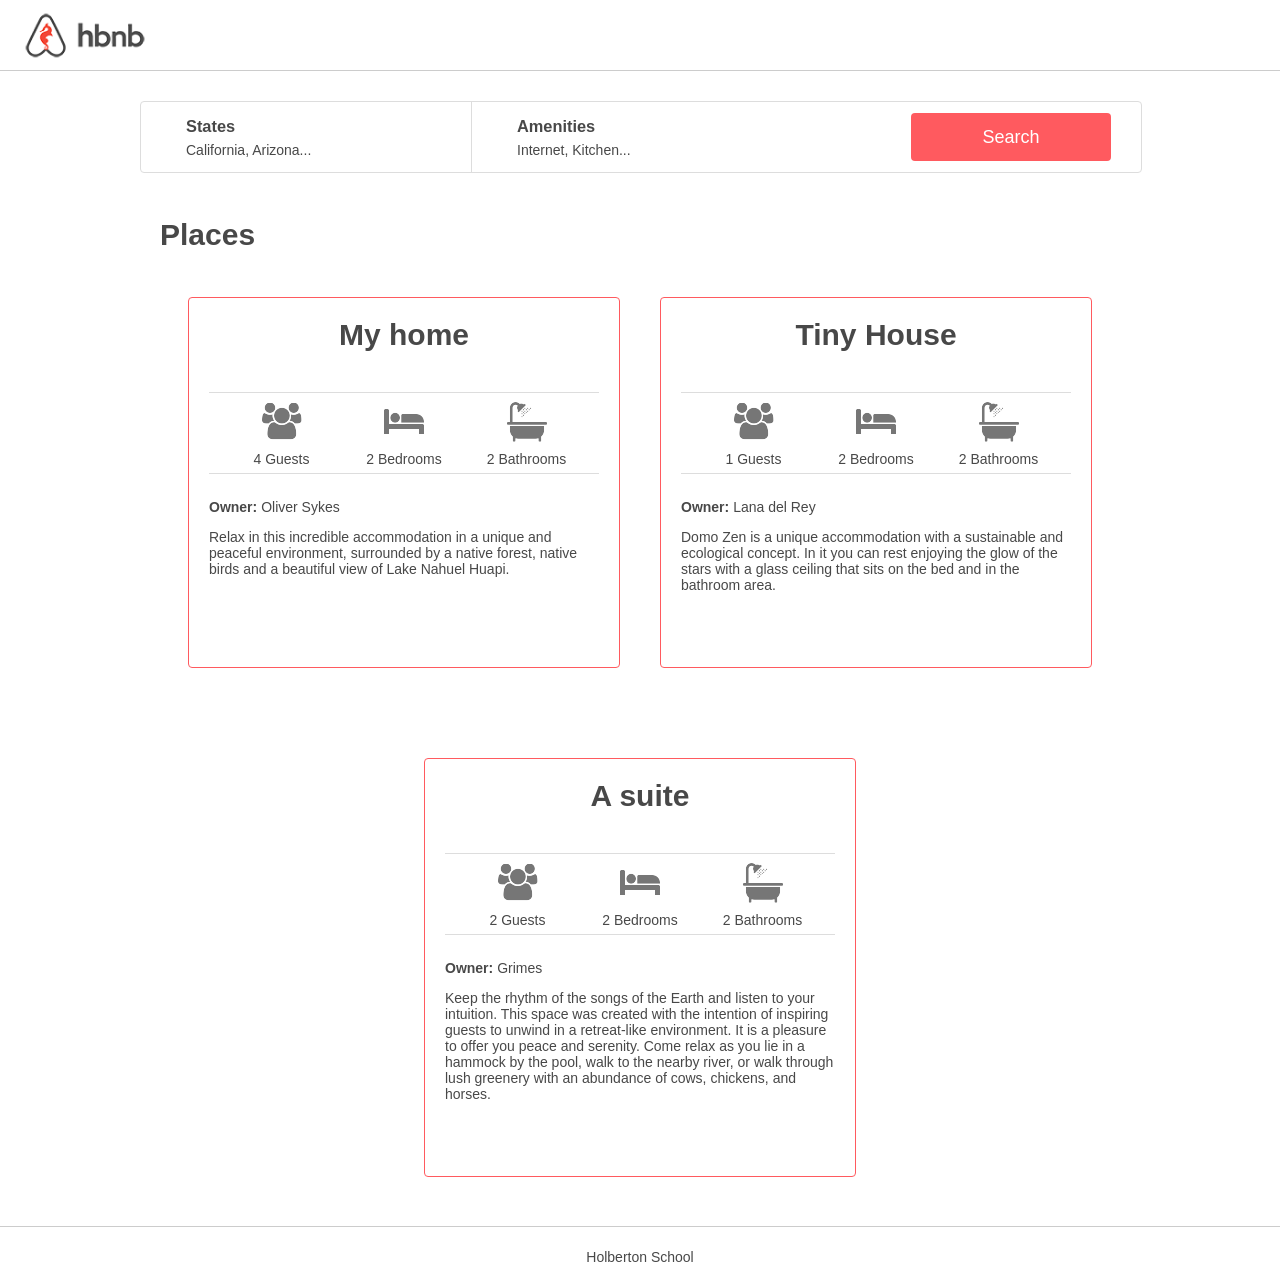
==== web_static/8-index.html @ 030169e7 "task 8 version 0: all without red circles" ====
<!DOCTYPE html>
<html lang="en" dir="ltr">

<head>
    <link rel="stylesheet" type="text/css" href="./styles/4-common.css">
    <link rel="stylesheet" type="text/css" href="./styles/3-header.css">
    <link rel="stylesheet" type="text/css" href="./styles/3-footer.css">
    <link rel="stylesheet" type="text/css" href="./styles/6-filters.css">
    <link rel="stylesheet" type="text/css" href="./styles/8-places.css">
    <link rel="icon" type="image/x-icon" href="./images/icon.png">
    <title>AirBnB clone</title>
</head>

<body>
    <header>
    </header>

    <div class="container">
        <section class="filters">

            <div class="locations">
                <h3>States</h3>
                <h4>California, Arizona...</h4>
                <ul class="popover">
                    <h2>Arizona:</h2>
                    <li>Cave Creek</li>
                    <li>Safford</li>

                    <h2 class="new_title">California:</h2>
                    <li>San Francisco </li>
                    <li>Los Altos</li>
                </ul>
            </div>

            <div class="amenities">
                <h3>Amenities</h3>
                <h4>Internet, Kitchen...</h4>
                <ul class="popover">
                    <li>Internet</li>
                    <li>TV</li>
                    <li>Kitchen</li>
                    <li>Iron</li>
                </ul>
            </div>

            <button>Search</button>
        </section>

        <section class="places">
            <h1>Places</h1>

            <div class="all_places">
                <!--First place-->
                <article>
                    <h2>My home</h2>
                    <div class="information">
                        <div class="max_guest">
                            <div class="guest_logo"></div>
                            <p>4 Guests</p>
                        </div>

                        <div class="number_rooms">
                            <div class="rooms_logo"></div>
                            <p>2 Bedrooms</p>
                        </div>

                        <div class="number_bathrooms">
                            <div class="bathrooms_logo"></div>
                            <p>2 Bathrooms</p>
                        </div>
                    </div>

                    <div class="content">
                        <div class="user">
                            <p><strong>Owner: </strong>Oliver Sykes</p>
                        </div>
                        <div class="description">
                            <p>
                                Relax in this incredible accommodation in a unique and peaceful
                                environment, surrounded by a native forest, native birds and a beautiful view of Lake
                                Nahuel
                                Huapi.
                            </p>
                        </div>
                    </div>
                </article>

                <!--Second place-->
                <article>
                    <h2>Tiny House</h2>
                    <div class="information">
                        <div class="max_guest">
                            <div class="guest_logo"></div>
                            <p>1 Guests</p>
                        </div>
                        <div class="number_rooms">
                            <div class="rooms_logo"></div>
                            <p>2 Bedrooms</p>
                        </div>
                        <div class="number_bathrooms">
                            <div class="bathrooms_logo"></div>
                            <p>2 Bathrooms</p>
                        </div>
                    </div>

                    <div class="content">
                        <div class="user">
                            <p><strong>Owner: </strong>Lana del Rey</p>
                        </div>
                        <div class="description">
                            <p>
                                Domo Zen is a unique accommodation with a sustainable and ecological concept. In it you
                                can rest enjoying the glow of the stars with a glass ceiling that sits on the bed and in
                                the bathroom area.
                            </p>
                        </div>
                    </div>
                </article>

                <!--Third place-->
                <article>
                    <h2>A suite</h2>
                    <div class="information">
                        <div class="max_guest">
                            <div class="guest_logo"></div>
                            <p>2 Guests</p>
                        </div>

                        <div class="number_rooms">
                            <div class="rooms_logo"></div>
                            <p>2 Bedrooms</p>
                        </div>

                        <div class="number_bathrooms">
                            <div class="bathrooms_logo"></div>
                            <p>2 Bathrooms</p>
                        </div>
                    </div>

                    <div class="content">
                        <div class="user">
                            <p><strong>Owner: </strong>Grimes</p>
                        </div>
                        <div class="description">
                            <p>
                                Keep the rhythm of the songs of the Earth and listen to your intuition. This space was
                                created with the intention of inspiring guests to unwind in a retreat-like environment.
                                It is a pleasure to offer you peace and serenity. Come relax as you lie in a hammock by
                                the pool, walk to the nearby river, or walk through lush greenery with an abundance of
                                cows, chickens, and horses.
                            </p>
                        </div>
                    </div>
                </article>
            </div>
        </section>
    </div>

    <footer>
        <p class="HBTNfooter">Holberton School</p>
        </div>
    </footer>
</body>

</html>
---- web_static/styles/4-common.css ----
body {
    padding: 0;
    margin: 0;
    color: #484848;
    font-size: 14px;
    font-family: Circular, "Helvetica Neue", Helvetica, Arial, sans-serif;
    /* to keep the footer in the bottom: */
    position: relative;
}

.container {
    max-width: 1000px;
    margin: 30px auto;
    text-align: center;
    padding-bottom: 2.5rem;
    margin-bottom: 0px;
}
---- web_static/styles/3-header.css ----
header {
    background-color: white;
    background-image: url("./../images/logo.png");
    background-repeat: no-repeat;
    background-position: 20px center;
    background-size: cover;
    background-size: 130px;

    height: 70px;
    width: 100%;
    border-bottom: 1px solid #CCCCCC;
}
---- web_static/styles/3-footer.css ----
footer {
    position: absolute;
    bottom: 0;
    background-color: white;
    height: 60px;
    width: 100%;
    display: table;
    border-top: 1px solid #CCCCCC;
    margin-bottom: 0px;
}

.HBTNfooter {
    display: table-cell;
    text-align: center;
    vertical-align: middle;
}
---- web_static/styles/6-filters.css ----
.filters {
    background-color: white;
    height: 70px;
    width: 100%;
    border: 1px solid #DDDDDD;
    border-radius: 4px;
    position: relative;
}

button {
    font-size: 18px;
    background-color: #FF5A5F;
    color: #FFFFFF;
    height: 48px;
    width: 20%;
    border: none;
    border-radius: 4px;
    border-right: 30px;

    position: absolute;
    right: 30px;
    top: 50%;
    transform: translateY(-50%);
}

button:hover {
    opacity: 90%;
}

.filters div {
    height: 100%;
    width: 33%;
    float: left;
    text-align: left;
}

.filters div:first-child {
    border-right: 1px solid #DDDDDD;
}

.filters div h3 {
    font-weight: 600;
    margin-left: 45px;
    margin-bottom: 6px;
    margin-top: 15px;
}

.filters div h4 {
    font-weight: 400;
    font-size: 14px;
    margin-left: 45px;
    margin-top: 0;
    margin-bottom: 0;
}

.popover {
    list-style: none;
    display: none;
    background-color: #FAFAFA;
    border: 1px solid #DDDDDD;
    border-radius: 4px;
    padding-left: 25px;
    padding-top: 25px;
    padding-bottom: 45px;
}

.filters div:hover .popover {
    display: block;
}

.popover h2 {
    margin-bottom: 8px;
    margin-top: 0;
}

.popover li {
    margin-top: 5px;
    margin-bottom: 8px;
    margin-left: 20px;
}

.popover .new_title {
    margin-top: 25px;
}
---- web_static/styles/8-places.css ----
.places h1 {
    font-size: 30px;
    text-align: left;
    margin-top: 45px;
    margin-left: 20px;
}

.all_places {
    display: flex;
    flex-wrap: wrap;
    justify-content: center;
}

.all_places article {
    flex-basis: 390px;
    padding: 20px;
    margin: 20px;
    border: 1px solid #FF5A5F;
    border-radius: 4px;
    margin-bottom: 70px;
    padding-bottom: 60px;
}

.all_places h2 {
    font-size: 30px;
    text-align: center;
    margin-bottom: 40px;
    margin-top: 0px;
}

.information {
    height: 80px;
    border-top: 1px solid #DDDDDD;
    border-bottom: 1px solid #DDDDDD;
    display: flex;
    justify-content: space-evenly;
}

.information p {
    margin-top: 0;
}

.guest_logo {
    background-image: url("./../images/icon_group.png");
    background-repeat: no-repeat;
    background-position: center;
    height: 58px;
    width: 100px;
}

.rooms_logo {
    background-image: url("./../images/icon_bed.png");
    background-repeat: no-repeat;
    background-position: center;
    height: 58px;
    width: 100px;
}

.bathrooms_logo {
    background-image: url("./../images/icon_bath.png");
    background-repeat: no-repeat;
    background-position: center;
    height: 58px;
    width: 100px;
}

.content {
    text-align: left;
    margin-top: 25px;
}
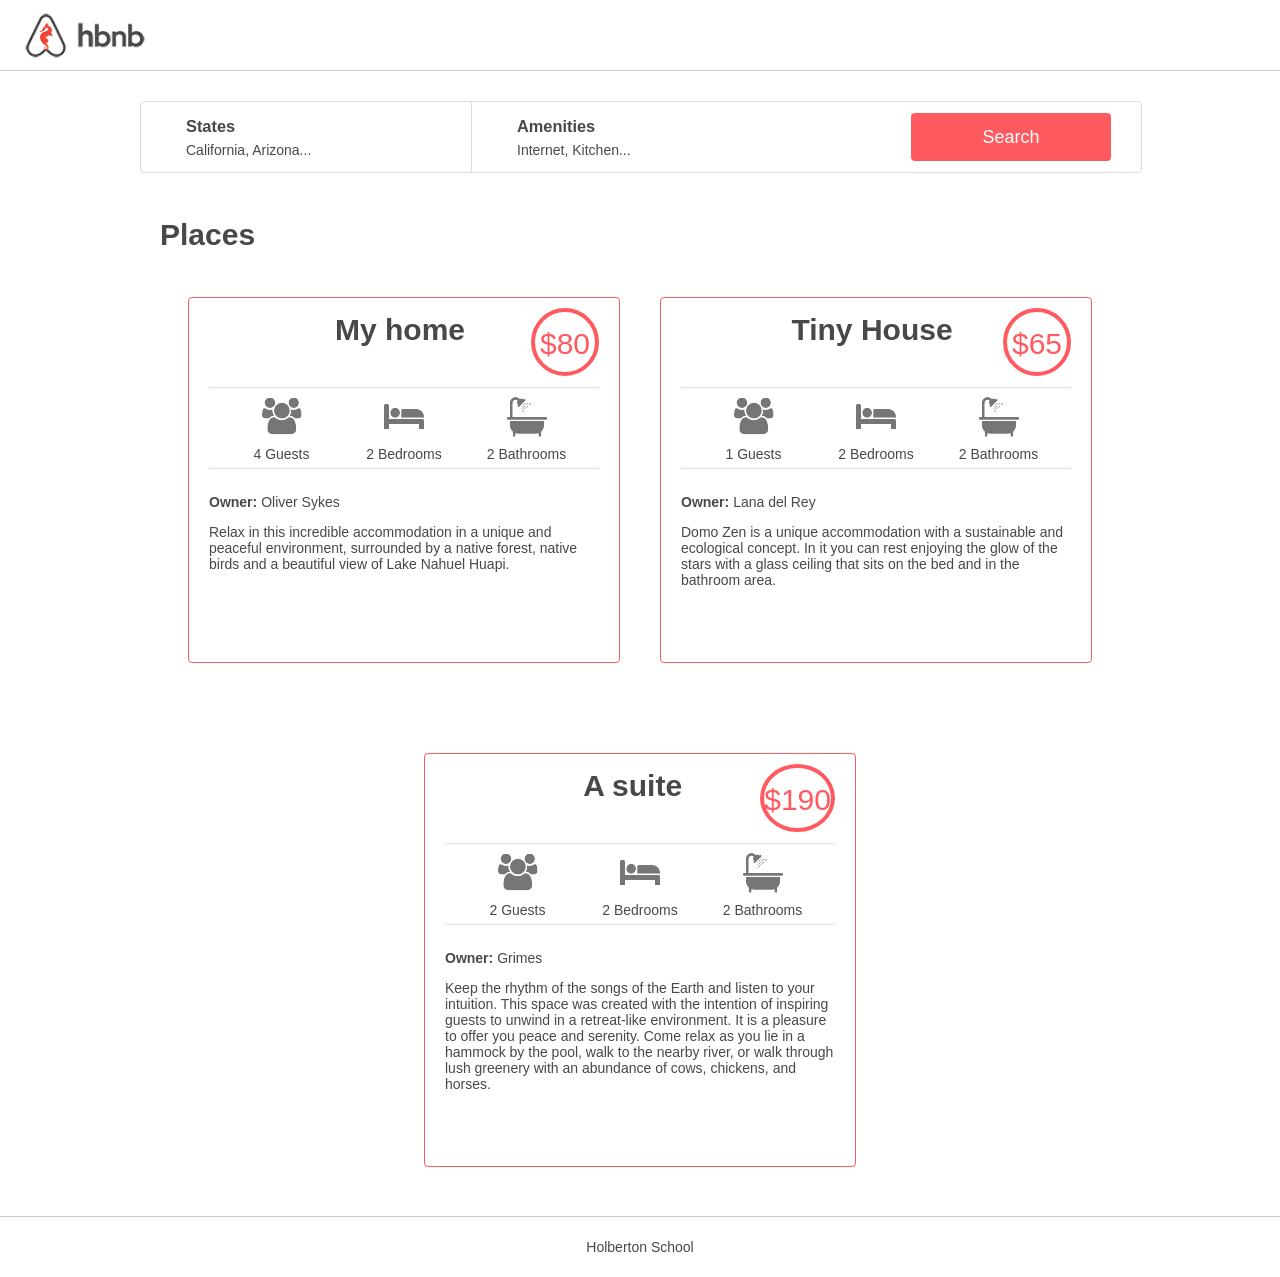
==== commit ba2003ac: "task 8 finished: price circles done" ====
--- a/web_static/8-index.html
+++ b/web_static/8-index.html
@@ -52,7 +52,16 @@
             <div class="all_places">
                 <!--First place-->
                 <article>
-                    <h2>My home</h2>
+                    <div class="square_header">
+                        <div class="empty_div"></div>
+                        <h2>My home</h2>
+                        <div class="price_by_night">
+                            <span class="circle">
+                                <p>$80</p>
+                            </span>
+                        </div>
+                    </div>
+
                     <div class="information">
                         <div class="max_guest">
                             <div class="guest_logo"></div>
@@ -87,7 +96,16 @@
 
                 <!--Second place-->
                 <article>
-                    <h2>Tiny House</h2>
+                    <div class="square_header">
+                        <div class="empty_div"></div>
+                        <h2>Tiny House</h2>
+                        <div class="price_by_night">
+                            <span class="circle">
+                                <p>$65</p>
+                            </span>
+                        </div>
+                    </div>
+
                     <div class="information">
                         <div class="max_guest">
                             <div class="guest_logo"></div>
@@ -119,7 +137,16 @@
 
                 <!--Third place-->
                 <article>
-                    <h2>A suite</h2>
+                    <div class="square_header">
+                        <div class="empty_div"></div>
+                        <h2>A suite</h2>
+                        <div class="price_by_night">
+                            <span class="circle">
+                                <p>$190</p>
+                            </span>
+                        </div>
+                    </div>
+
                     <div class="information">
                         <div class="max_guest">
                             <div class="guest_logo"></div>
--- a/web_static/styles/8-places.css
+++ b/web_static/styles/8-places.css
@@ -19,13 +19,14 @@
     border-radius: 4px;
     margin-bottom: 70px;
     padding-bottom: 60px;
+    padding-top: 10px;
 }
 
 .all_places h2 {
     font-size: 30px;
     text-align: center;
     margin-bottom: 40px;
-    margin-top: 0px;
+    margin-top: 5px;
 }
 
 .information {
@@ -67,4 +68,31 @@
 .content {
     text-align: left;
     margin-top: 25px;
+}
+
+.square_header {
+    display: flex;
+    justify-content: space-between;
+}
+
+.circle {
+    height: 60px;
+    min-width: 60px;
+    border: 4px solid #FF5A5F;
+    border-radius: 50%;
+    display: inline-block;
+    padding-top: 0px;
+    align-self: center;
+}
+
+.circle p {
+    color: #FF5A5F;
+    font-size: 30px;
+    text-align: center;
+    margin-top: 15px;
+}
+
+.empty_div {
+    height: 60px;
+    width: 60px;
 }
